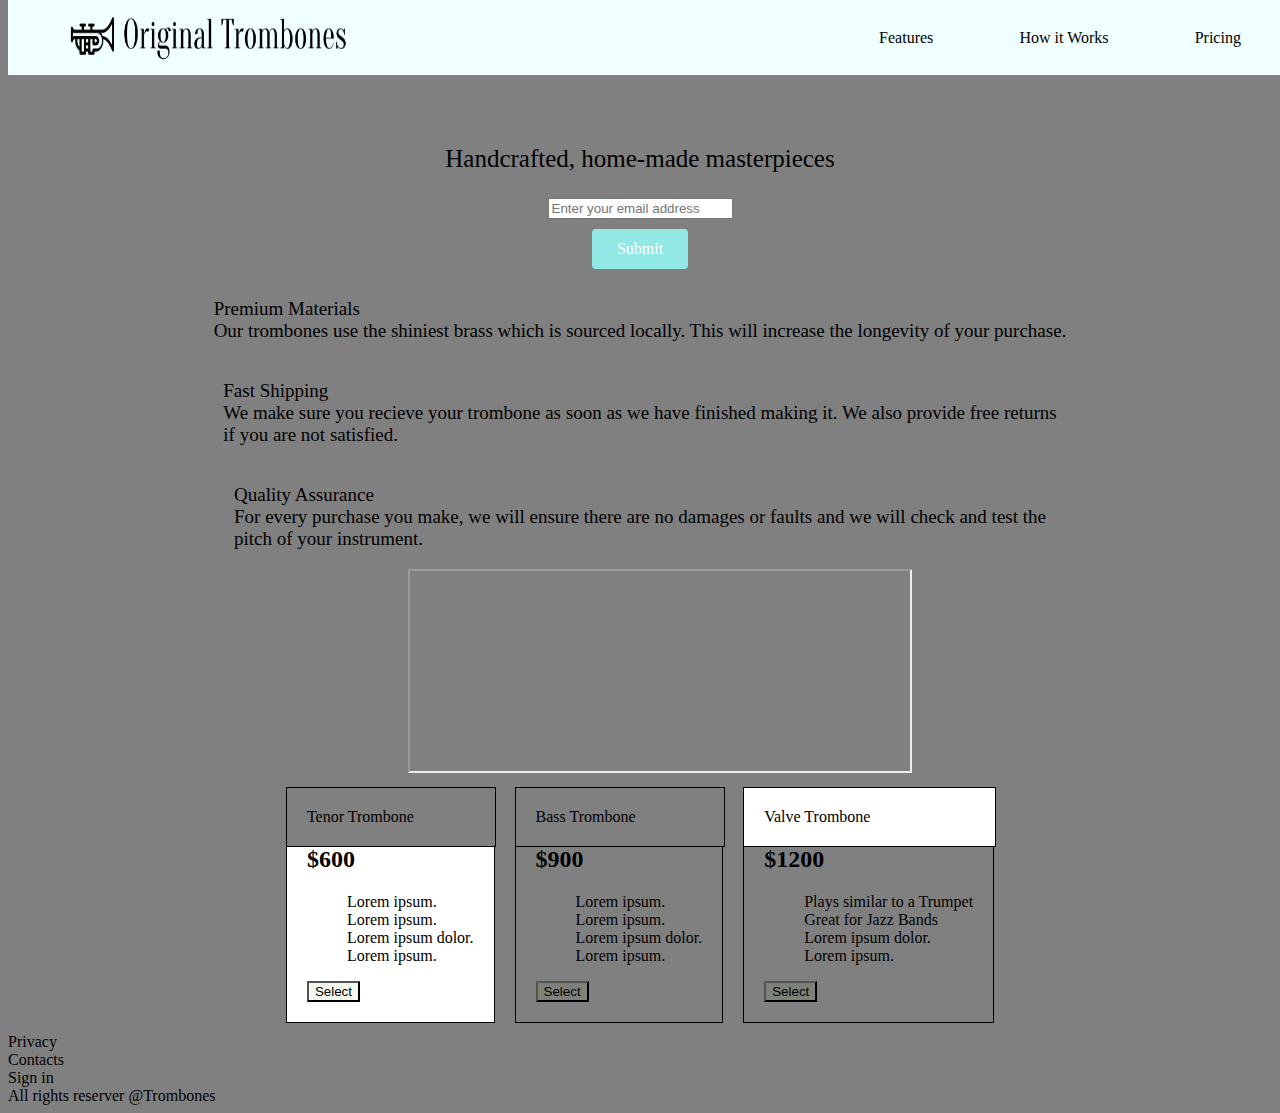
==== index.html @ fb397b3b "adrian" ====
<!DOCTYPE html>
<html>
    <head>
        <title>Trombones Landing Page</title>
        <link href="index.css" rel="stylesheet">
    </head>
    <body style="background-color:grey;">
        <div id="page-wrapper" style="background-color: white">
            <header id="header">
              <div class="logo">
                <img src="art.png" alt="logo" id="header-img" style="width:50%;">
              </div>
                <nav id="nav-bar">
                  <ul>
                    <li>
                      <a href="#features" target="self" class="nav-link">Features</a>
                    </li>
                    <li>
                      <a href="#howitworks" target="self" class="nav-link">How it Works</a>
                    </li>
                    <li>
                      <a href="#pricing" target="self" class="nav-link">Pricing</a>
                    </li>
                  </ul>
                </nav>
            </header>
        </div>
        <div id="align">
            <div>
                <form id="form">
                  <p style="font-size:25px">Handcrafted, home-made masterpieces</p>   
                  <input type="email" id="email" name="email" placeholder="Enter your email address">
                  <a id="submit" type="submit" href="static.html">Submit</a>
              
                </form>
            </div>
            <div>
                <section class="nav-link" id="features">
                  <p style="font-size:19px">Premium Materials<br>Our trombones use the shiniest brass which is sourced locally. This will increase the longevity of your purchase.</p>
                  <p style="font-size:19px">Fast Shipping<br>We make sure you recieve your trombone as soon as we have finished making it. We also provide free returns <br>if you are not satisfied.
                  <p style="font-size:19px">Quality Assurance<br>For every purchase you make, we will ensure there are no damages or faults and we will check and test the<br> pitch of your instrument.</p>
                </section>
                <section class="nav-link" id="programs"><iframe src="https://youtube.com/embed/y8Yv4pnO7qc" id="video"></iframe></section>
                <section id="pricing">
                    <div id="tenor" style="background-color: white">
                      <div class="level">
                        Tenor Trombone
                      </div>
                        <h2>$600</h2>
                      <ol>
                        <li>Lorem ipsum.</li>
                        <li>Lorem ipsum.</li>
                        <li>Lorem ipsum dolor.</li>
                        <li>Lorem ipsum.</li>
                      </ol>
                      <button class="btn">Select</button>
                    </div>
                    <div id="bass">
                      <div class="level">
                        Bass Trombone
                      </div>
                      <h2>$900</h2>
                      <ol>
                        <li>Lorem ipsum.</li>
                        <li>Lorem ipsum.</li>
                        <li>Lorem ipsum dolor.</li>
                        <li>Lorem ipsum.</li>
                      </ol>
                      <button class="btn">Select</button>
                    </div>
                    <div id="valve">
                      <div class="level" style="background-color: white">
                        Valve Trombone
                      </div>
                      <h2>$1200</h2>
                      <ol>
                        <li>Plays similar to a Trumpet</li>
                        <li>Great for Jazz Bands</li>
                        <li>Lorem ipsum dolor.</li>
                        <li>Lorem ipsum.</li>
                      </ol>
                      <button class="btn">Select</button>
                    </div>
                  </section>
            </div>
        </div>
        <footer>
            <ul">
                <li>Privacy</li>
                <li>Contacts</li>
                <li>Sign in</a><li>
                <li>All rights reserver @Trombones</li>
            </ul>
        </footer>
    </body>
</html>
---- index.css ----
#header-img{
    width: 50px;
    height: 50px;
}
#header{
    margin-top: 0;
}
#video{
    width: 500px;
    height:200px;
    margin-left:300px;
    margin-right:100px;
}
#nav-bar{margin-top: 0%;

}
.nav-link{

}
#pricing{
    display: flex;
    flex-direction: row;
    justify-content: center;
}
#submit{
    background-color: #92e8e5;
    border-radius: 4px;
    color: white;
    font-size: 1em;
    height: 40px;
    width: 96px;
    margin: 10px;
    border: 0px solid;
    display: flex;
    justify-content: center;
    align-items: center;
}
.work-img{
    width: 29px;
    height: 29px;
}
#align{
    position:center;
    background-image:
    align-items: center;
    /* background-color: rgb(175, 172, 172); */
    margin-left: 100px;
    margin-right: 100px;
    margin-top:100px;
}
#pricing > div{
    margin:10px;
    padding:20px;
    border-style:solid;
    border-width:1px;
}
#pricing > div > div{
    background-color: gray;
    padding: 20px;
    margin: -21px;
    width: 101%;
    border-style:solid;
    border-width:1px;
}
#pricing #tenor button, #pricing #bass button, #pricing #valve button{
    background-color: rgba(106, 150, 5, 0.067);
    /* margin-left:20px;
    margin-right: 20px; */
    position:relative;
}
#features{
    display:flex;
    flex-direction: column;
    justify-content: center;
    align-items: center
}
#page-wrapper{
    margin: 0px;
    padding: 0px;
    box-sizing: border-box;
    background-color:white;
}
.logo{
    width: 60vw;
}
div > .level{
    background-color: gray;
}
header{
    position: fixed;
    display: flex;
    justify-content: space-around;
    align-items: center;
    top: 0;
    min-height: 75px;
    background-color: azure;
    padding-top: opx;
    padding-bottom: opx;
    padding-right: 20px;
    padding-left: 20px;
}
.logo img {
    width: 100%;
    height: 100%;
    max-width: 300px;
    display: flex;
    justify-content: center;
    align-items: center;
    text-align: center;
    margin-left: 20px;
}
nav ul {
    width: 35vw;
    display: flex;
    flex-direction: row;
    justify-content: space-around;
}
ul, menu, dir {
    display: block;
    list-style-type: disc;
    margin-block-start: 1em;
    margin-block-end: 1em;
    margin-inline-start: 0px;
    margin-inline-end: 0px;
    padding-inline-start: 40px;
}
li{
    list-style: none;
    display: list-item;
}
a{
    text-decoration: none;
    color: black;
}
form{
    padding-top: 20px;
    display: flex;
    flex-direction: column;
    justify-content: center;
    align-items: center;
}
body{
    background-color: white;
}
@media only screen and (max-width: 320px){
    body{
        background-color: gray;
    }
}
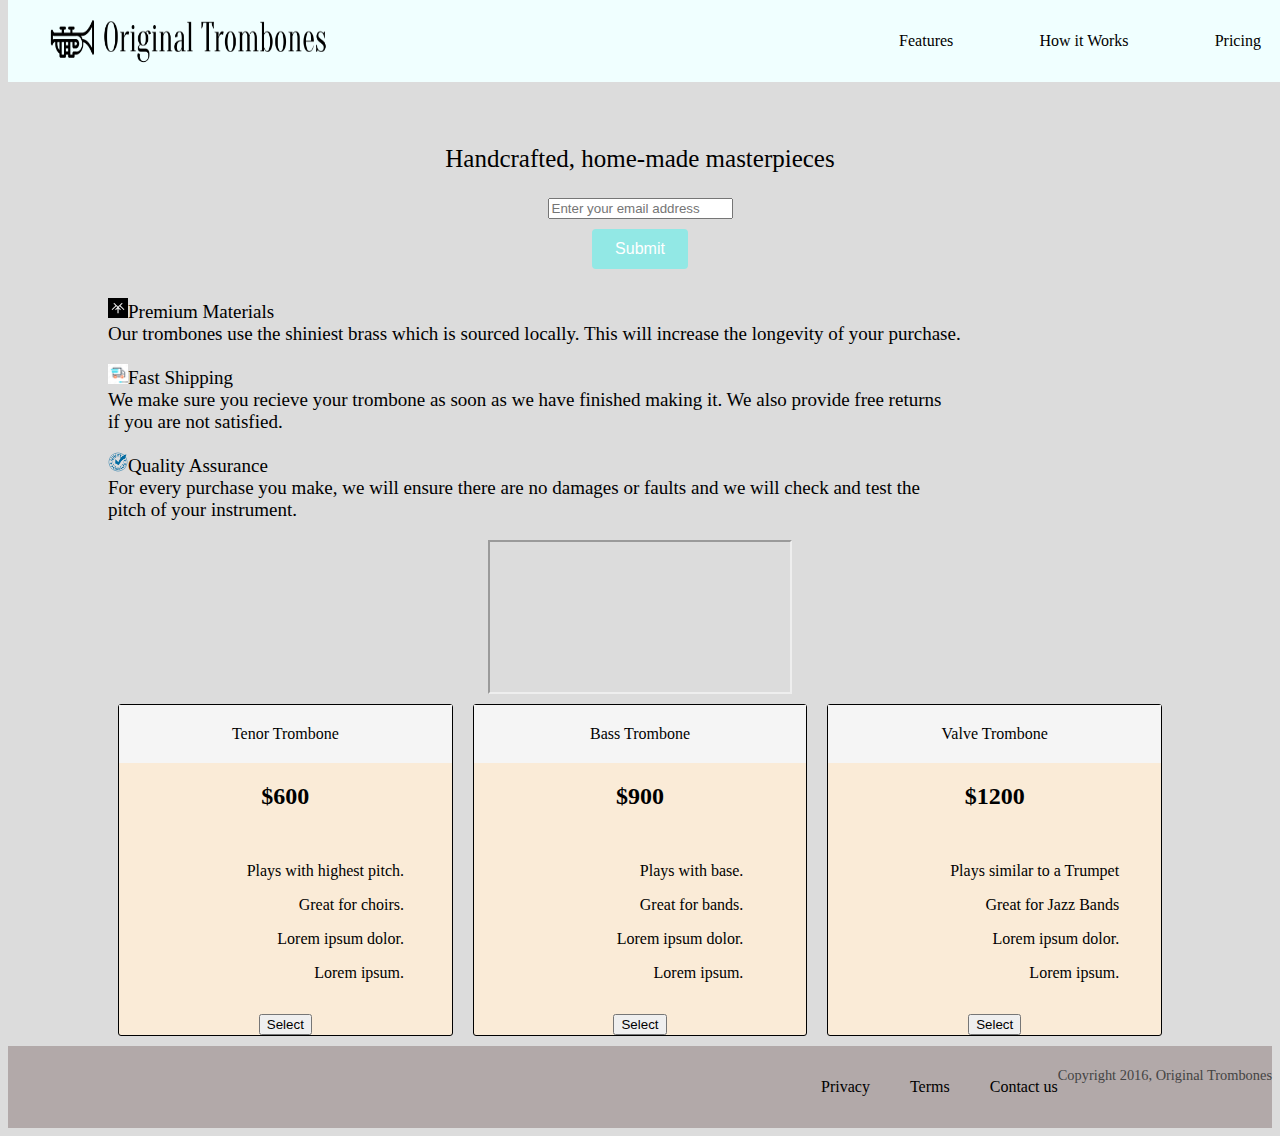
==== commit 698a15c8: "final" ====
--- a/index.html
+++ b/index.html
@@ -4,8 +4,8 @@
         <title>Trombones Landing Page</title>
         <link href="index.css" rel="stylesheet">
     </head>
-    <body style="background-color:grey;">
-        <div id="page-wrapper" style="background-color: white">
+    <body style="background-color:gainsboro;">
+        <div id="page-wrapper" style="background-color: #38cfea">
             <header id="header">
               <div class="logo">
                 <img src="art.png" alt="logo" id="header-img" style="width:50%;">
@@ -30,46 +30,45 @@
                 <form id="form">
                   <p style="font-size:25px">Handcrafted, home-made masterpieces</p>   
                   <input type="email" id="email" name="email" placeholder="Enter your email address">
-                  <a id="submit" type="submit" href="static.html">Submit</a>
-              
+                  <button id="submit" type="submit"><link href="static.html">Submit</button>        
                 </form>
             </div>
             <div>
                 <section class="nav-link" id="features">
-                  <p style="font-size:19px">Premium Materials<br>Our trombones use the shiniest brass which is sourced locally. This will increase the longevity of your purchase.</p>
-                  <p style="font-size:19px">Fast Shipping<br>We make sure you recieve your trombone as soon as we have finished making it. We also provide free returns <br>if you are not satisfied.
-                  <p style="font-size:19px">Quality Assurance<br>For every purchase you make, we will ensure there are no damages or faults and we will check and test the<br> pitch of your instrument.</p>
+                  <p style="font-size:19px"><img src="premium.jpg" style="width: 20px;height:20px;">Premium Materials<br>Our trombones use the shiniest brass which is sourced locally. This will increase the longevity of your purchase.</p>
+                  <p style="font-size:19px"><img src="ship.jpg" style="width: 20px;height:20px;">Fast Shipping<br>We make sure you recieve your trombone as soon as we have finished making it. We also provide free returns <br>if you are not satisfied.
+                  <p style="font-size:19px"><img src="Quality.png" style="width: 20px;height:20px;">Quality Assurance<br>For every purchase you make, we will ensure there are no damages or faults and we will check and test the<br> pitch of your instrument.</p>
                 </section>
-                <section class="nav-link" id="programs"><iframe src="https://youtube.com/embed/y8Yv4pnO7qc" id="video"></iframe></section>
+                <section class="nav-link" id="programs"><iframe src="https://youtube.com/embed/y8Yv4pnO7qc"></iframe></section>
                 <section id="pricing">
-                    <div id="tenor" style="background-color: white">
-                      <div class="level">
+                    <div id="tenor">
+                      <div class="level" style="background-color:whitesmoke;width: 100%;padding-top: 20px;padding-bottom: 20px;">
                         Tenor Trombone
                       </div>
                         <h2>$600</h2>
                       <ol>
-                        <li>Lorem ipsum.</li>
-                        <li>Lorem ipsum.</li>
+                        <li>Plays with highest pitch.</li>
+                        <li>Great for choirs.</li>
                         <li>Lorem ipsum dolor.</li>
                         <li>Lorem ipsum.</li>
                       </ol>
                       <button class="btn">Select</button>
                     </div>
                     <div id="bass">
-                      <div class="level">
+                      <div class="level" style="background-color:whitesmoke;width: 100%;padding-top: 20px;padding-bottom: 20px;">
                         Bass Trombone
                       </div>
                       <h2>$900</h2>
                       <ol>
-                        <li>Lorem ipsum.</li>
-                        <li>Lorem ipsum.</li>
+                        <li>Plays with base.</li>
+                        <li>Great for bands.</li>
                         <li>Lorem ipsum dolor.</li>
                         <li>Lorem ipsum.</li>
                       </ol>
                       <button class="btn">Select</button>
                     </div>
                     <div id="valve">
-                      <div class="level" style="background-color: white">
+                      <div class="level" style="background-color:whitesmoke;width: 100%;padding-top: 20px;padding-bottom: 20px;">
                         Valve Trombone
                       </div>
                       <h2>$1200</h2>
@@ -84,13 +83,21 @@
                   </section>
             </div>
         </div>
-        <footer>
-            <ul">
-                <li>Privacy</li>
-                <li>Contacts</li>
-                <li>Sign in</a><li>
-                <li>All rights reserver @Trombones</li>
+        <footer style="background-color:#b2a9a9;">
+          <div>
+            <ul>
+                <li>
+                  <a href="#privacy">Privacy</a>
+                </li>
+                <li>
+                  <a href="#terms">Terms</a>
+                </li>
+                <li>
+                  <a href="#contactus">Contact us</a>
+                </li>
+                <span>Copyright 2016, Original Trombones</span>
             </ul>
+          </div>
         </footer>
     </body>
 </html>--- a/index.css
+++ b/index.css
@@ -2,26 +2,26 @@
 #header-img{
     width: 50px;
     height: 50px;
+    margin-left:0px;
 }
 #header{
     margin-top: 0;
 }
-#video{
-    width: 500px;
-    height:200px;
-    margin-left:300px;
-    margin-right:100px;
+#programs{
+    display: flex;
+    flex-direction: row;
+    justify-content: center;
+    align-items: center;
 }
-#nav-bar{margin-top: 0%;
-
-}
-.nav-link{
+#nav-bar{margin-left: 0%;
 
 }
 #pricing{
     display: flex;
     flex-direction: row;
     justify-content: center;
+    align-items: center;
+    align-content: center;
 }
 #submit{
     background-color: #92e8e5;
@@ -42,20 +42,19 @@
 }
 #align{
     position:center;
-    background-image:
     align-items: center;
     /* background-color: rgb(175, 172, 172); */
     margin-left: 100px;
     margin-right: 100px;
-    margin-top:100px;
+    margin-top: 100px;
 }
-#pricing > div{
+/* #pricing > div{
     margin:10px;
     padding:20px;
     border-style:solid;
-    border-width:1px;
+    border-width:1px; */
 }
-#pricing > div > div{
+/* #pricing > div > div{
     background-color: gray;
     padding: 20px;
     margin: -21px;
@@ -67,7 +66,7 @@
     background-color: rgba(106, 150, 5, 0.067);
     /* margin-left:20px;
     margin-right: 20px; */
-    position:relative;
+    position:relative; */
 }
 #features{
     display:flex;
@@ -76,7 +75,7 @@
     align-items: center
 }
 #page-wrapper{
-    margin: 0px;
+    margin-left: 0px;
     padding: 0px;
     box-sizing: border-box;
     background-color:white;
@@ -140,11 +139,44 @@
     justify-content: center;
     align-items: center;
 }
-body{
-    background-color: white;
-}
 @media only screen and (max-width: 320px){
     body{
         background-color: gray;
     }
 }
+footer, ul, li{
+    display:flex;
+    flex-direction: row;
+    justify-content: flex-end; 
+    margin-block-start: 1em;
+    margin-block-end: 1em;
+    margin-inline-start: 0px;
+    margin-inline-end: 0px;
+    padding-inline-start: 40px;   
+}#pricing #tenor, #pricing #bass, #pricing #valve {
+    display: flex;
+    flex-direction: column;
+    align-items: center;
+    text-align: center;
+    width: calc(100% / 3);
+    margin: 10px;
+    border: 1px solid #000;
+    border-radius: 3px;
+    background-color: antiquewhite;
+}
+footer {
+    margin-top: 30px;
+    background-color: #ddd;
+    padding: 20px;
+    margin: 0;
+    padding: 0;
+    box-sizing: border-box;
+}
+footer span {
+    margin-top: 5px;
+    display: flex;
+    justify-content: flex-end;
+    font-size: 0.9em;
+    color: #444;
+}
+
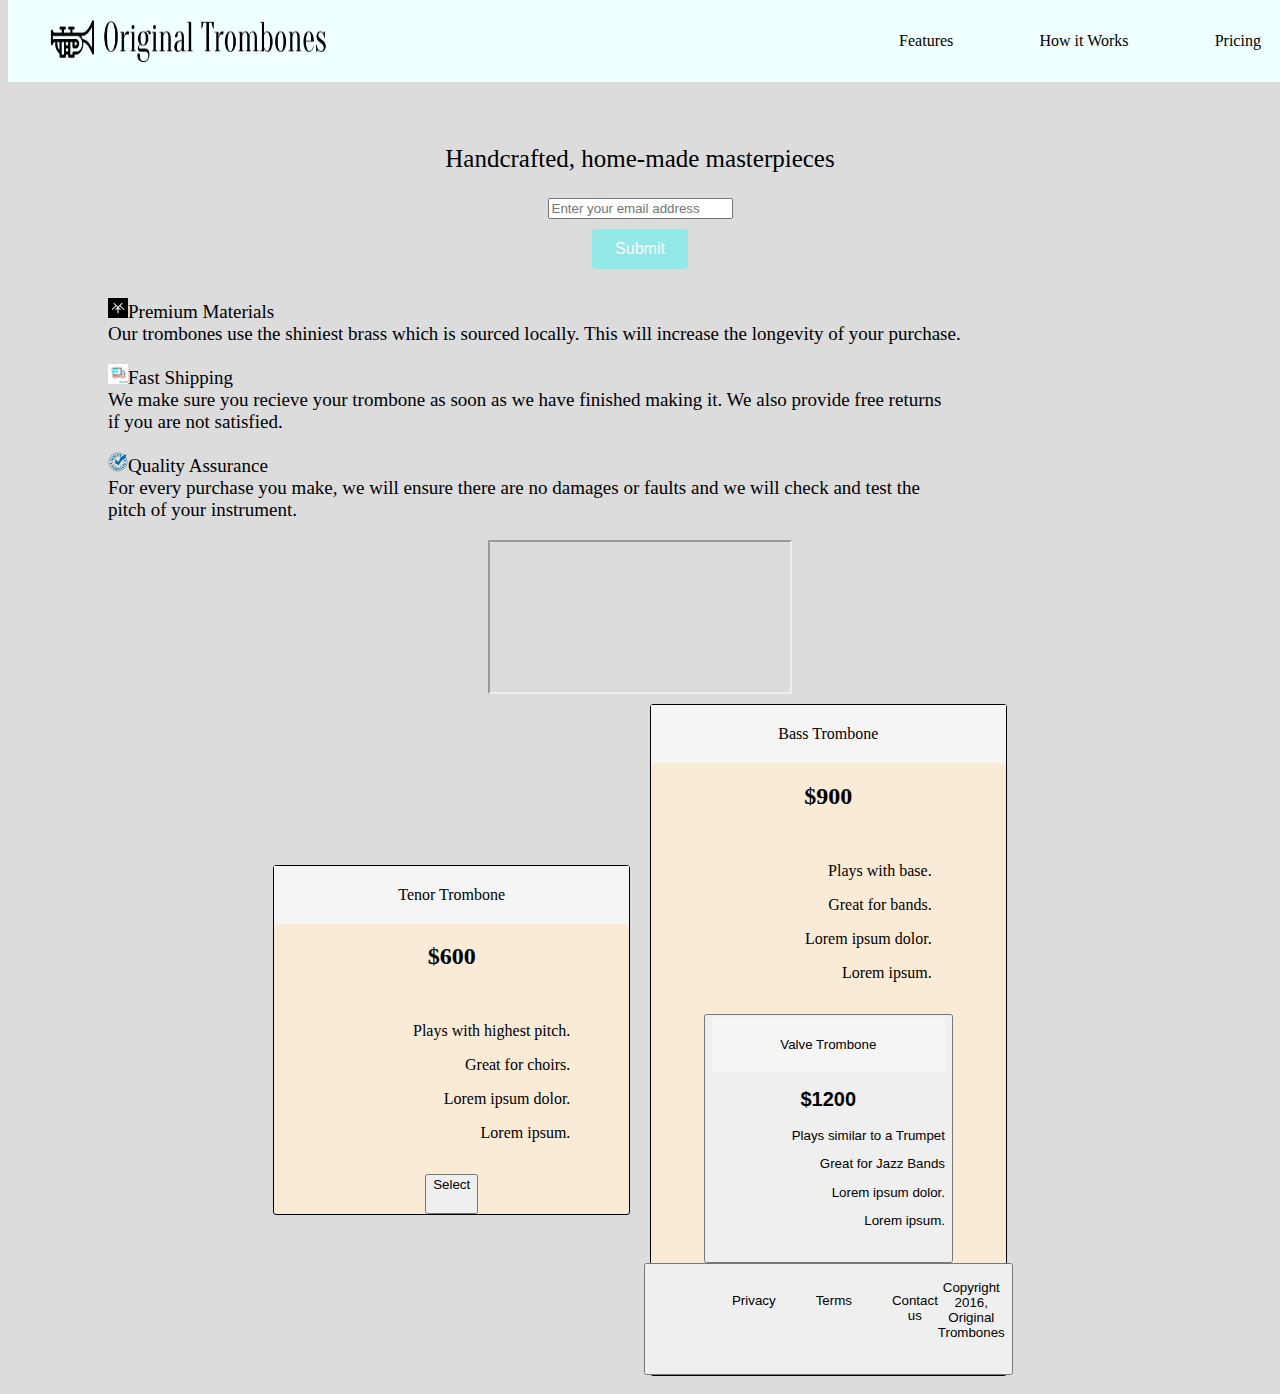
==== commit 478503d8: "fin" ====
--- a/index.html
+++ b/index.html
@@ -52,7 +52,7 @@
                         <li>Lorem ipsum dolor.</li>
                         <li>Lorem ipsum.</li>
                       </ol>
-                      <button class="btn">Select</button>
+                      <button class="btn" style="padding-bottom: 20px;">Select</button>
                     </div>
                     <div id="bass">
                       <div class="level" style="background-color:whitesmoke;width: 100%;padding-top: 20px;padding-bottom: 20px;">
@@ -65,7 +65,7 @@
                         <li>Lorem ipsum dolor.</li>
                         <li>Lorem ipsum.</li>
                       </ol>
-                      <button class="btn">Select</button>
+                      <button class="btn" style="padding-bottom: 20px;>Select</button>
                     </div>
                     <div id="valve">
                       <div class="level" style="background-color:whitesmoke;width: 100%;padding-top: 20px;padding-bottom: 20px;">
@@ -78,7 +78,7 @@
                         <li>Lorem ipsum dolor.</li>
                         <li>Lorem ipsum.</li>
                       </ol>
-                      <button class="btn">Select</button>
+                      <button class="btn" style="padding-bottom: 20px;>Select</button>
                     </div>
                   </section>
             </div>
